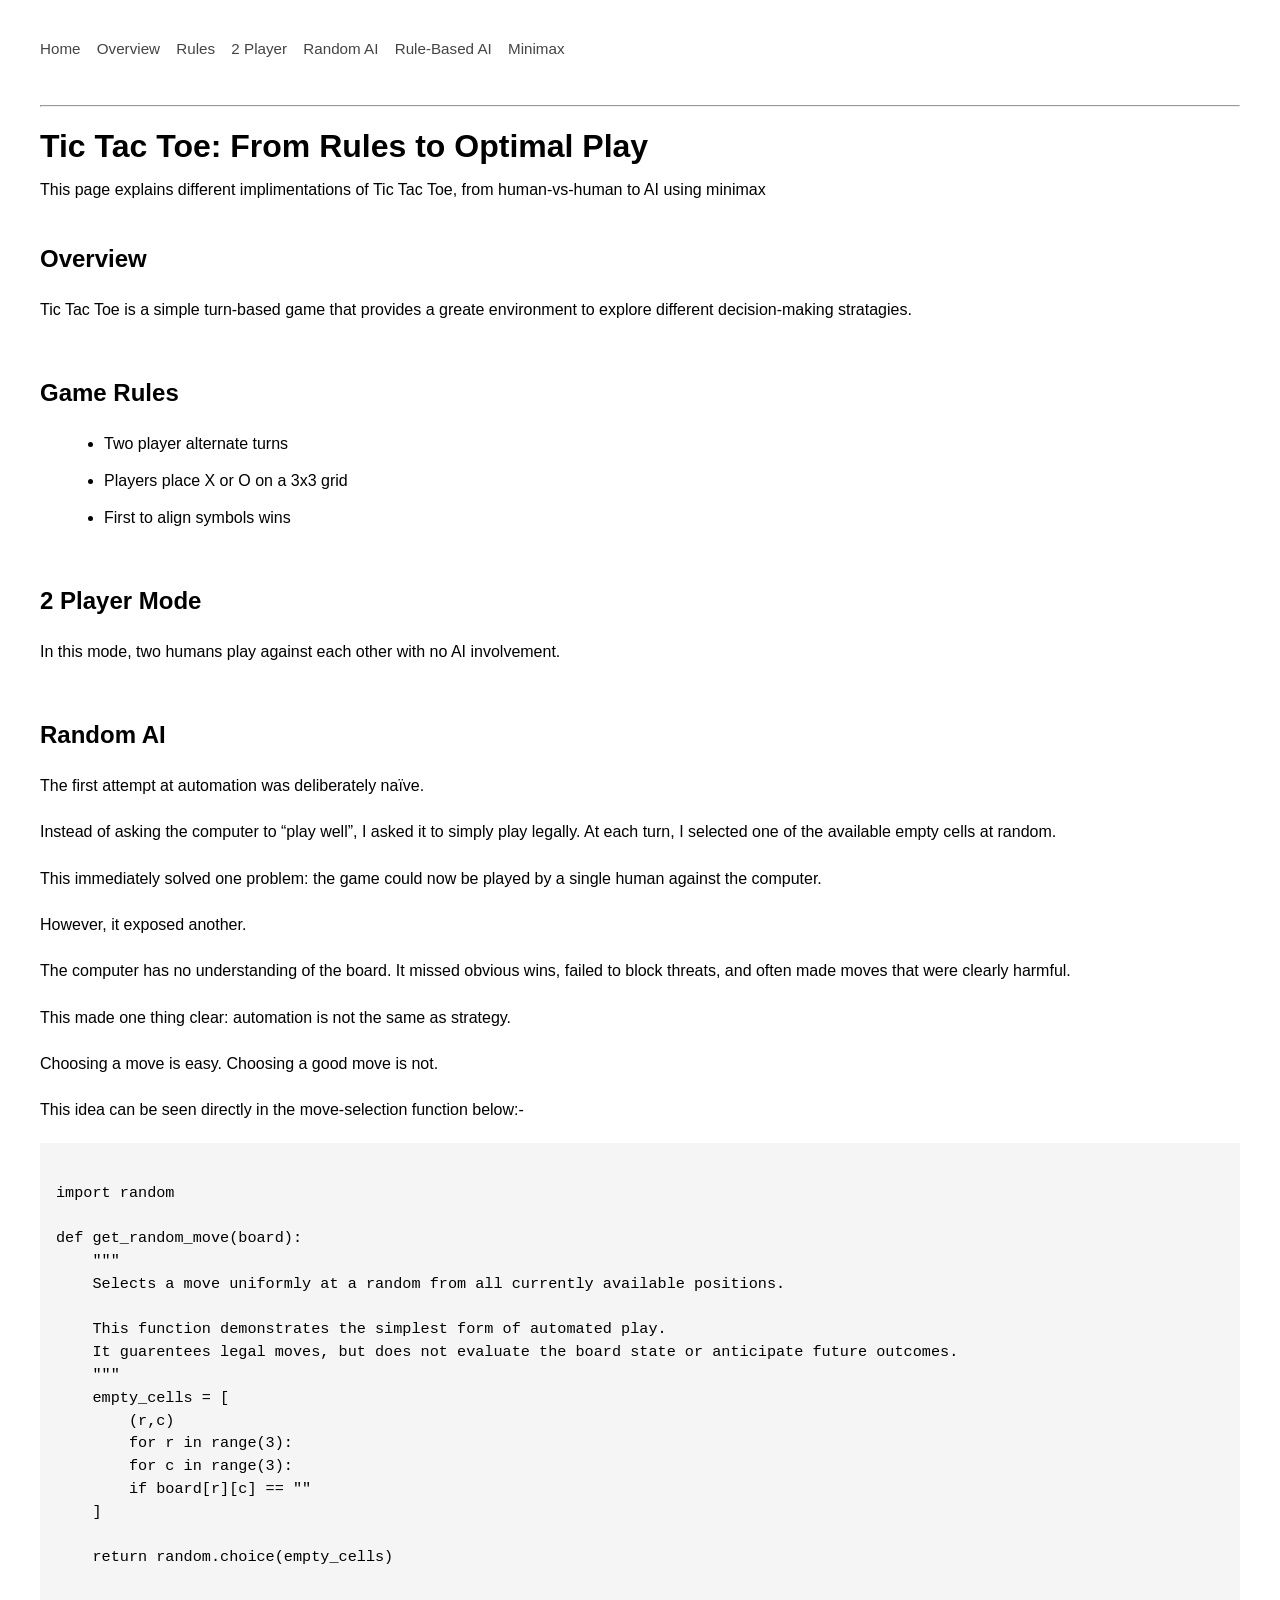
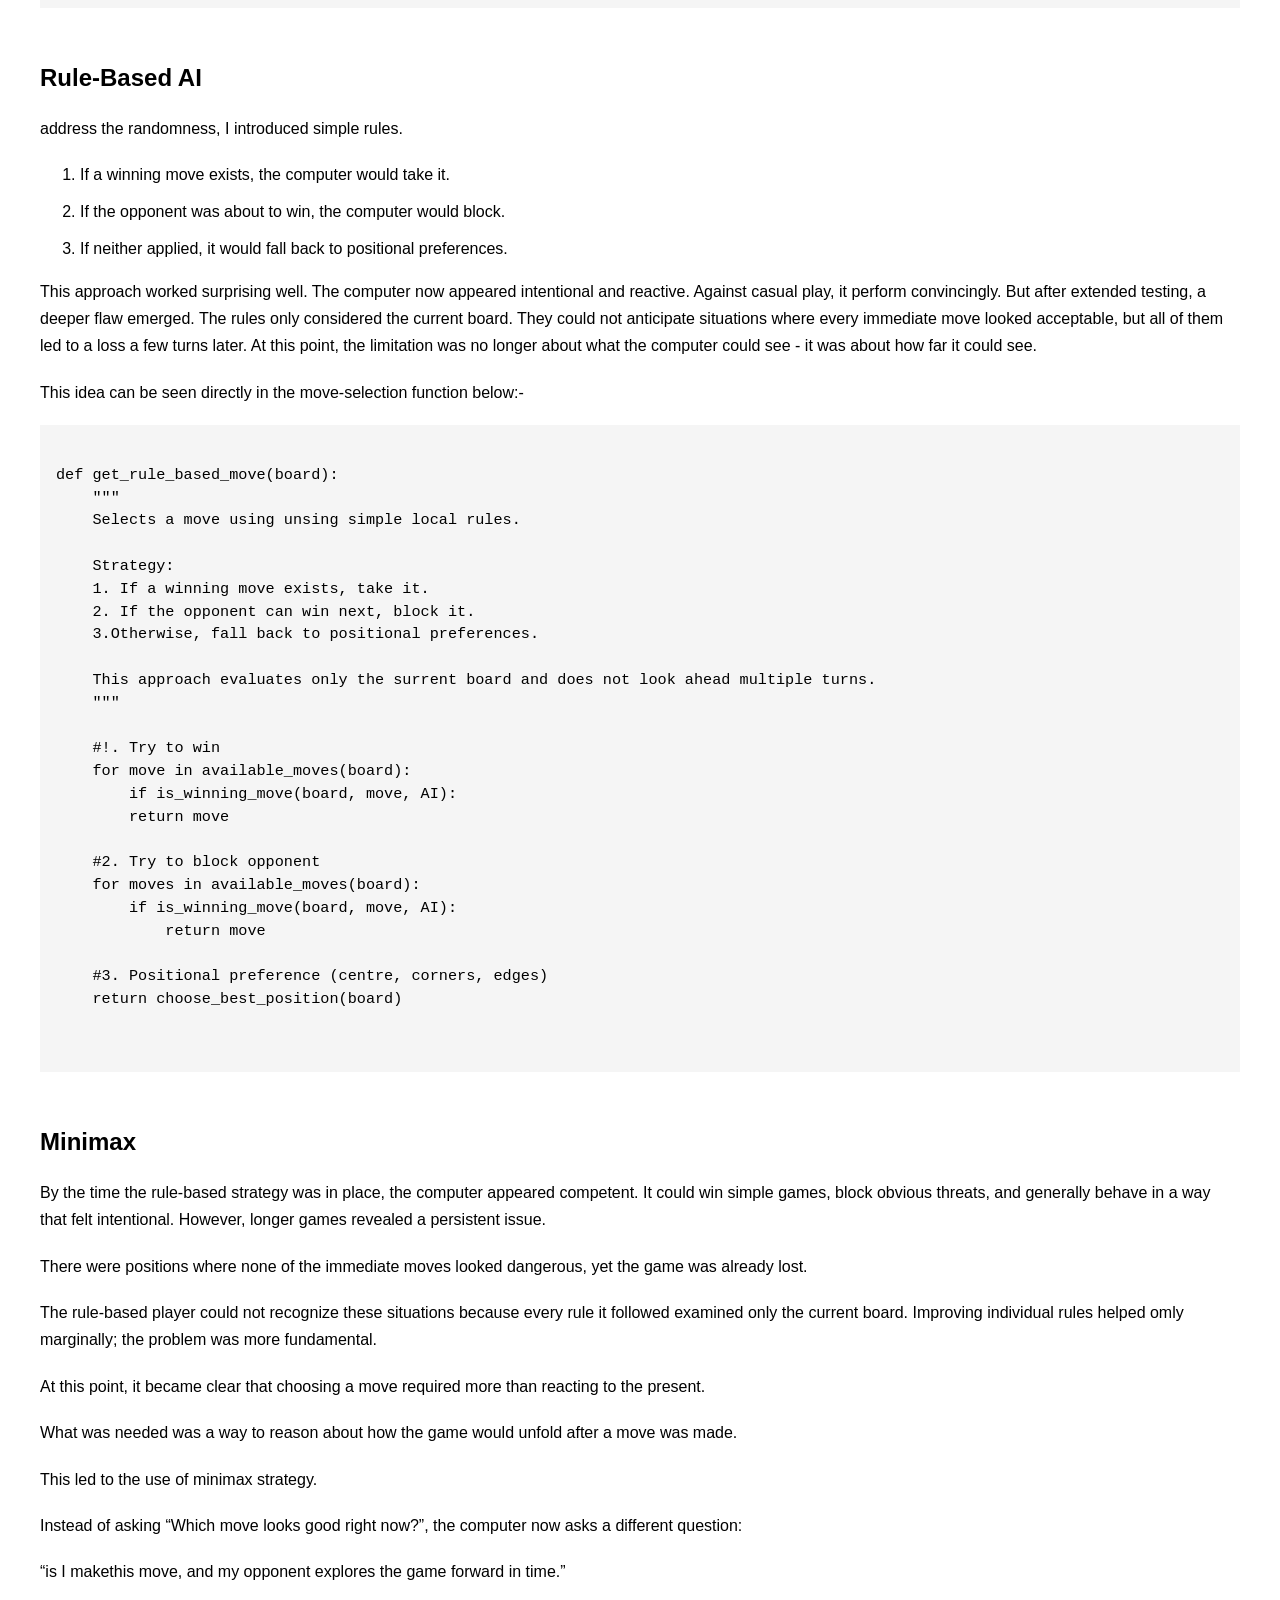
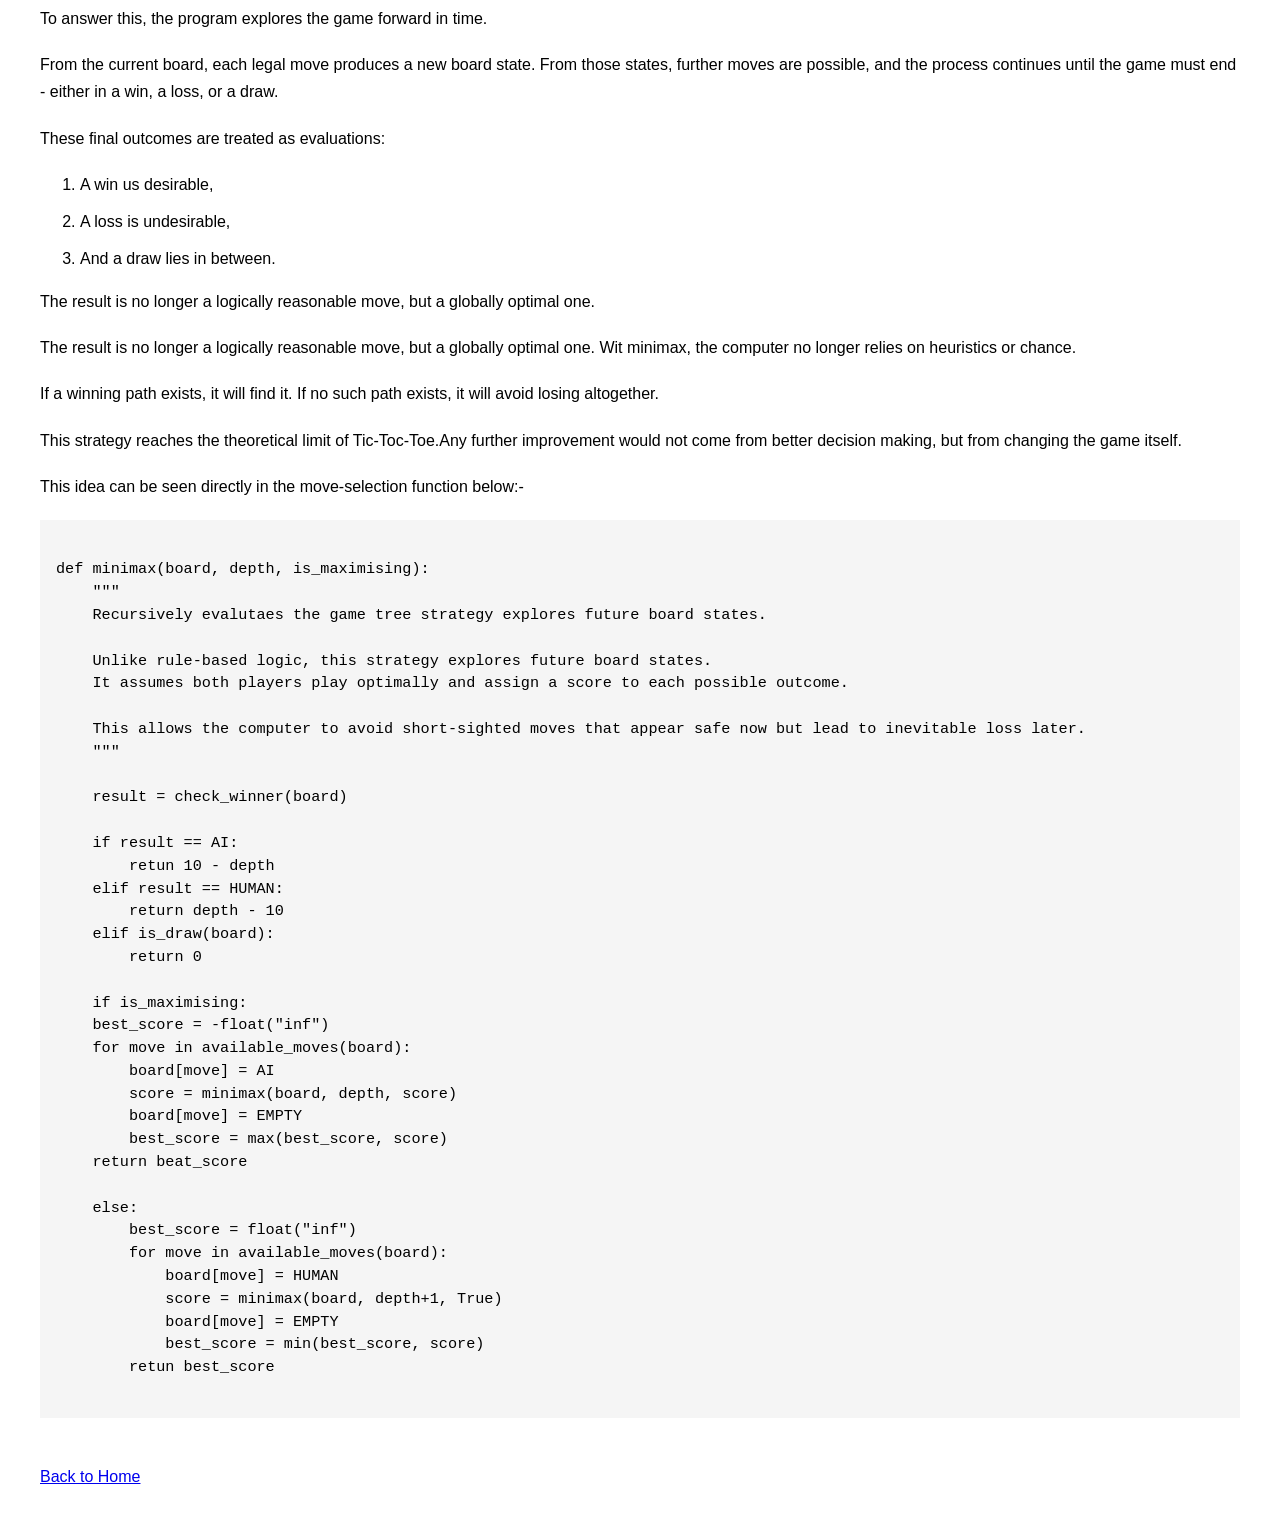
==== TicTacToe.html @ e4d25b26 "TicTacToe.html" ====
<!DOCTYPE html>
<html>
    
    <head>
        <title>Tic Tac Toe </title>
        <link rel="stylesheet" href="../style.css">
    </head>
    <body>
        <nav>
            <a href="../index.html">Home</a>
            <a href="#overview">Overview</a>
            <a href="#rules">Rules</a>
            <a href="#twoplayer">2 Player</a>
            <a href="#random">Random AI</a>
            <a href="#rulebased">Rule-Based AI</a>
            <a href="#minimax">Minimax</a>
        </nav>

        <hr>
        <header>
            <h1>Tic Tac Toe: From Rules to Optimal Play</h1>
        </header>
        

        <p>
            This page explains different implimentations of Tic Tac Toe, from human-vs-human to AI using minimax
        </p>

        <main>
            <section id="overview">
                <h2>Overview</h2>
                <p>
                    Tic Tac Toe is a simple turn-based game that provides a greate environment to explore different decision-making stratagies.
                </p>
            </section>
    
            <section id="rules">
                <h2>Game Rules</h2>
                <ul>
                    <li>Two player alternate turns</li>
                    <li>Players place X or O on a 3x3 grid</li>
                    <li>First to align symbols wins</li>
                </ul>
            </section>
    
            <section id="twoplayer">
                <h2>2 Player Mode</h2>
                <p>
                    In this mode, two humans play against each other with no AI involvement.
                </p>
            </section>
    
            <section id="random">
                <h2>Random AI</h2>
                <p>The first attempt at automation was deliberately naïve.</p>
                <p>Instead of asking the computer to “play well”, I asked it to simply play legally. At each turn, I selected one of the available empty cells at random.</p>
                <p>This immediately solved one problem:  the game could now be played by a single human against the computer.</p>
                <p>However, it exposed another.</p>
                <p>The computer has no understanding of the board. It missed obvious wins, failed to block threats, and often made moves that were clearly harmful.</p>
                <p>This made one thing clear: automation is not the same as strategy.</p>
                <p>Choosing a move is easy. Choosing a good move is not.</p>   
                <p>This idea can be seen directly in the move-selection function below:-</p>             
                <pre><code>
import random

def get_random_move(board):
    """
    Selects a move uniformly at a random from all currently available positions.

    This function demonstrates the simplest form of automated play.
    It guarentees legal moves, but does not evaluate the board state or anticipate future outcomes.
    """
    empty_cells = [
        (r,c)
        for r in range(3):
        for c in range(3):
        if board[r][c] == ""
    ]

    return random.choice(empty_cells)
                </code></pre>
            </section>
    
            <section id="rulebased">
                <h2>Rule-Based AI</h2>
                <p> address the randomness, I introduced simple rules. </p>
                <ol>
                <li>If a winning move exists, the computer would take it.</li>
                <li>If the opponent was about to win, the computer would block. </li>
                <li>If neither applied, it would fall back to positional preferences.</li>
                </ol>
                <p>
                    This approach worked surprising well. The computer now appeared intentional and reactive. Against casual play, it perform convincingly.
                    But after extended testing, a deeper flaw emerged.
                    The rules only considered the current board.
                    They could not anticipate situations where every immediate move looked acceptable, but all of them led to a loss a few turns later.
                    At this point, the limitation was no longer about what the computer could see - it was about how far it could see.
                </p>
                <p>This idea can be seen directly in the move-selection function below:-</p>
                <pre><code>
def get_rule_based_move(board):
    """
    Selects a move using unsing simple local rules.

    Strategy:
    1. If a winning move exists, take it.
    2. If the opponent can win next, block it.
    3.Otherwise, fall back to positional preferences.

    This approach evaluates only the surrent board and does not look ahead multiple turns.
    """

    #!. Try to win
    for move in available_moves(board):
        if is_winning_move(board, move, AI):
        return move
    
    #2. Try to block opponent
    for moves in available_moves(board):
        if is_winning_move(board, move, AI):
            return move
    
    #3. Positional preference (centre, corners, edges)
    return choose_best_position(board)

                </code></pre>
            </section>
    
            <section id="minimax">
                <h2>Minimax</h2>
                <p>By the time the rule-based strategy was in place, the computer appeared competent. It could win simple games, block obvious threats, and generally behave in a way that felt intentional. However, longer games revealed a persistent issue.</p>
                <p>There were positions where none of the immediate moves looked dangerous, yet the game was already lost.</p>
                <p>The rule-based player could not recognize these situations because every rule it followed examined only the current board. Improving individual rules helped omly marginally; the problem was more fundamental.</p>
                <p>At this point, it became clear that choosing a move required more than reacting to the present.</p>
                <p>What was needed was a way to reason about how the game would unfold  after a move was made.</p>
                <p>This led to the use of minimax strategy.</p>
                <p>Instead of asking “Which move looks good right now?”, the computer now asks a different question:</p>
                <p>     “is I makethis move, and my opponent explores the game forward in time.”</p>
                <p>To answer this, the program explores the game forward in time.</p>
                <p>From the current board, each legal move produces a new board state. From those states, further moves are possible, and the process continues until the game must end - either in a win, a loss, or a draw.</p>
                <p>These final outcomes are treated as evaluations:</p>
                <ol>
                    <li>A win us desirable,</li>
                    <li>A loss is undesirable,</li>
                    <li>And a draw lies in between.</li>
                </ol>
                <p>The result is no longer a logically reasonable move, but a globally optimal one.</p>
                <p>The result is no longer a logically reasonable move, but a globally optimal one.
                    Wit minimax, the computer no longer relies on heuristics or chance.</p>
                <p>If a winning path exists, it will find it. If no such path exists, it will avoid losing altogether.</p>
                <p>This strategy reaches the theoretical limit of Tic-Toc-Toe.Any further improvement would not come from better decision making, but from changing the game itself.</p>
                <p>This idea can be seen directly in the move-selection function below:-</p>
                <pre><code>
def minimax(board, depth, is_maximising):
    """
    Recursively evalutaes the game tree strategy explores future board states.

    Unlike rule-based logic, this strategy explores future board states.
    It assumes both players play optimally and assign a score to each possible outcome.

    This allows the computer to avoid short-sighted moves that appear safe now but lead to inevitable loss later.
    """

    result = check_winner(board)

    if result == AI:
        retun 10 - depth
    elif result == HUMAN:
        return depth - 10
    elif is_draw(board):
        return 0

    if is_maximising:
    best_score = -float("inf")
    for move in available_moves(board):
        board[move] = AI
        score = minimax(board, depth, score)
        board[move] = EMPTY
        best_score = max(best_score, score)
    return beat_score

    else:
        best_score = float("inf")
        for move in available_moves(board):
            board[move] = HUMAN
            score = minimax(board, depth+1, True)
            board[move] = EMPTY
            best_score = min(best_score, score)
        retun best_score
                </code></pre>



                </p>
            </section>
        </main>

        <footer>
            <a href="../index.html">Back to Home</a>
        </footer>
    </body>
</html>
---- style.css ----
body{
    font-family: Arial, sana-serif;
    margin: 40px;
}

main{
    max-width: 800;
    margin: auto;
    line-height: 1.7;
}

h1{
    font-size: 2rem;
    margin-bottom: 1rem;
}

h2{
    font-size: 1.5;
    margin-top: 3rem;
    margin-bottom: 1rem;
}

h3{
    font-size: 1.2;
    margin-top: 2rem;
}

p {
    margin-bottom: 1.2rem;
}

ul{
    margin-left: 1.5rem;
    margin-bottom: 1.2;
}

li {
    margin-bottom: 0.6rem;
}

pre{
    background: #f6f8fa;
    padding: 1rem 1.2rem;
    border-radius: 6ox;
    font-size: 0.95rem;
    line-height: 1.5;
    overflow-x: auto;
}

code{
    font-family: Consolas, Monaco, monospace;
}

nav{
    margin-bottom: 3rem;
    font-size: .95rem;
}

nav a{
    text-decoration: none;
    color: #444;
    margin-right: 12px;
}

nav a:hover{
    text-decoration: underline;
}

section{
    margin-bottom: 50px;
}

h2{
    margin-top: 40px;
}
pre {
    background: #f5f5f5;
    padding: 1rem;
    overflow-x: auto;
}

em{
    font-style: italic;
    color: #555;
}
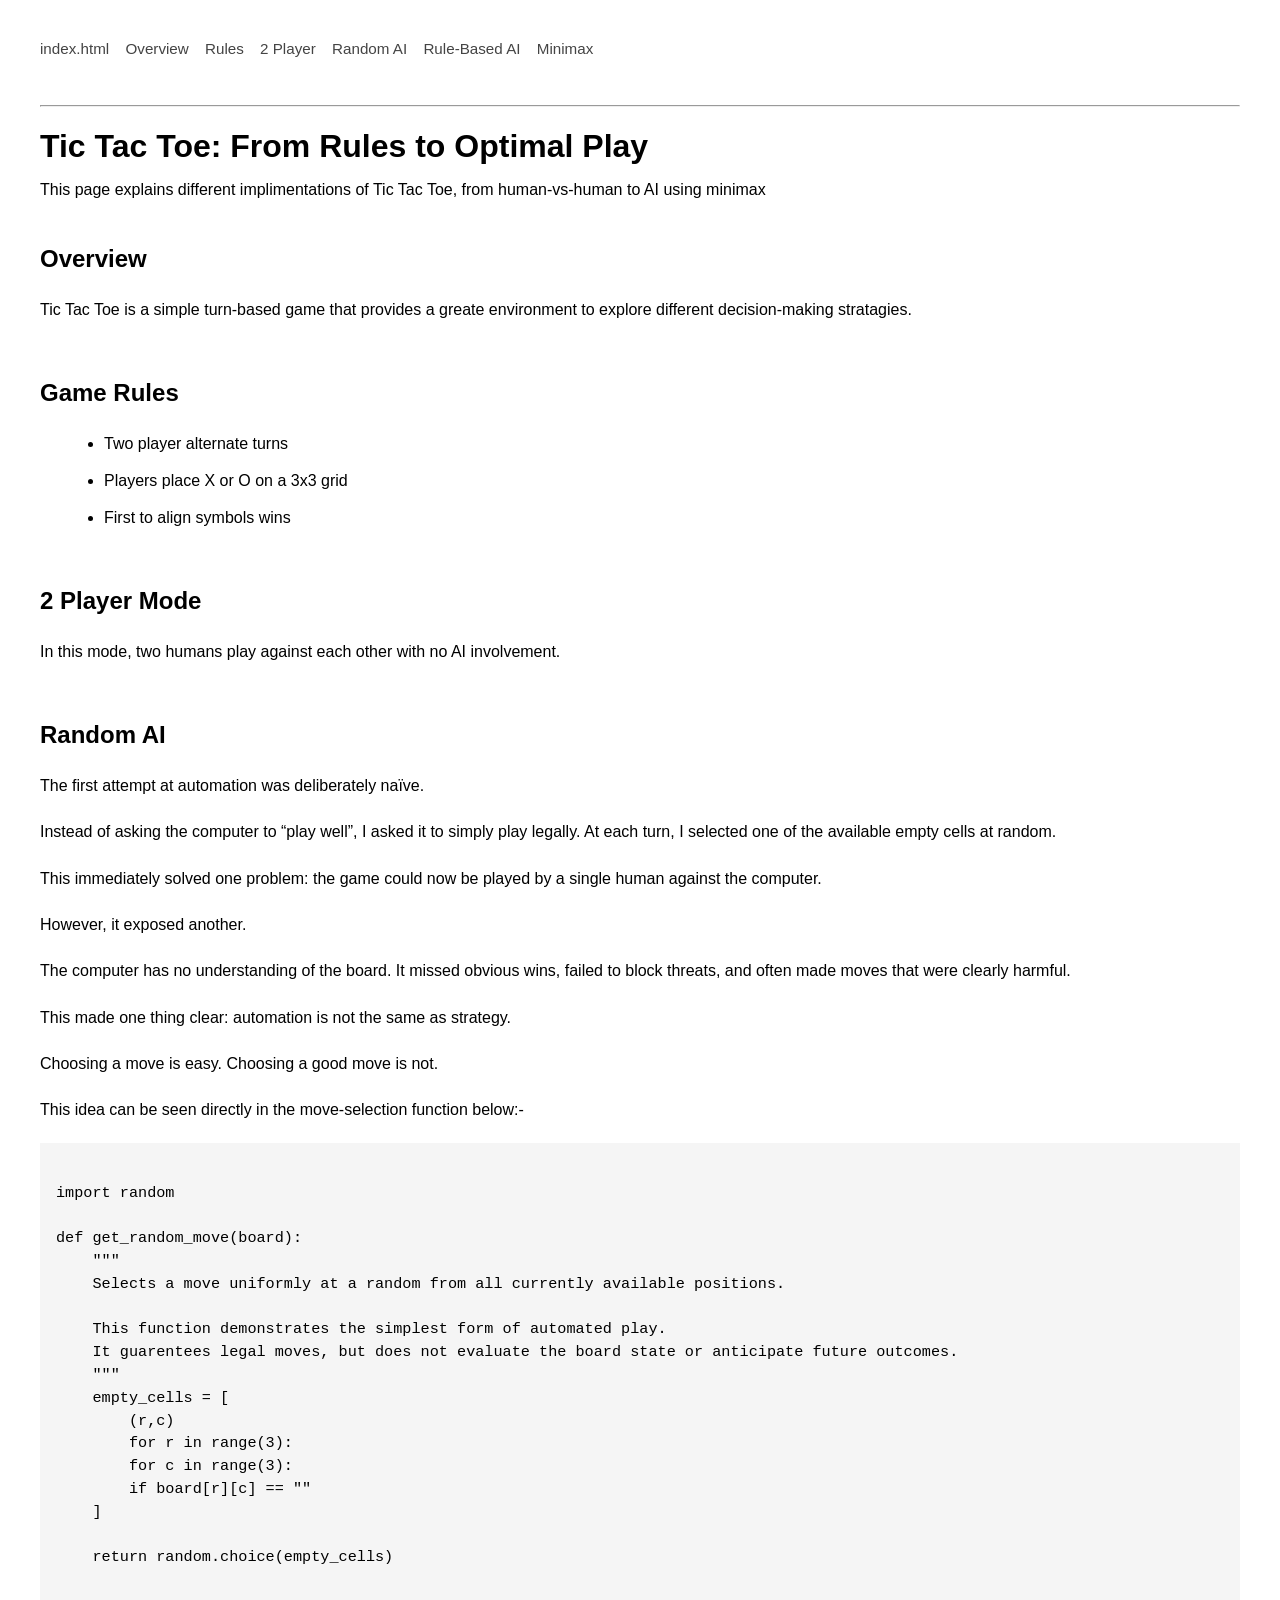
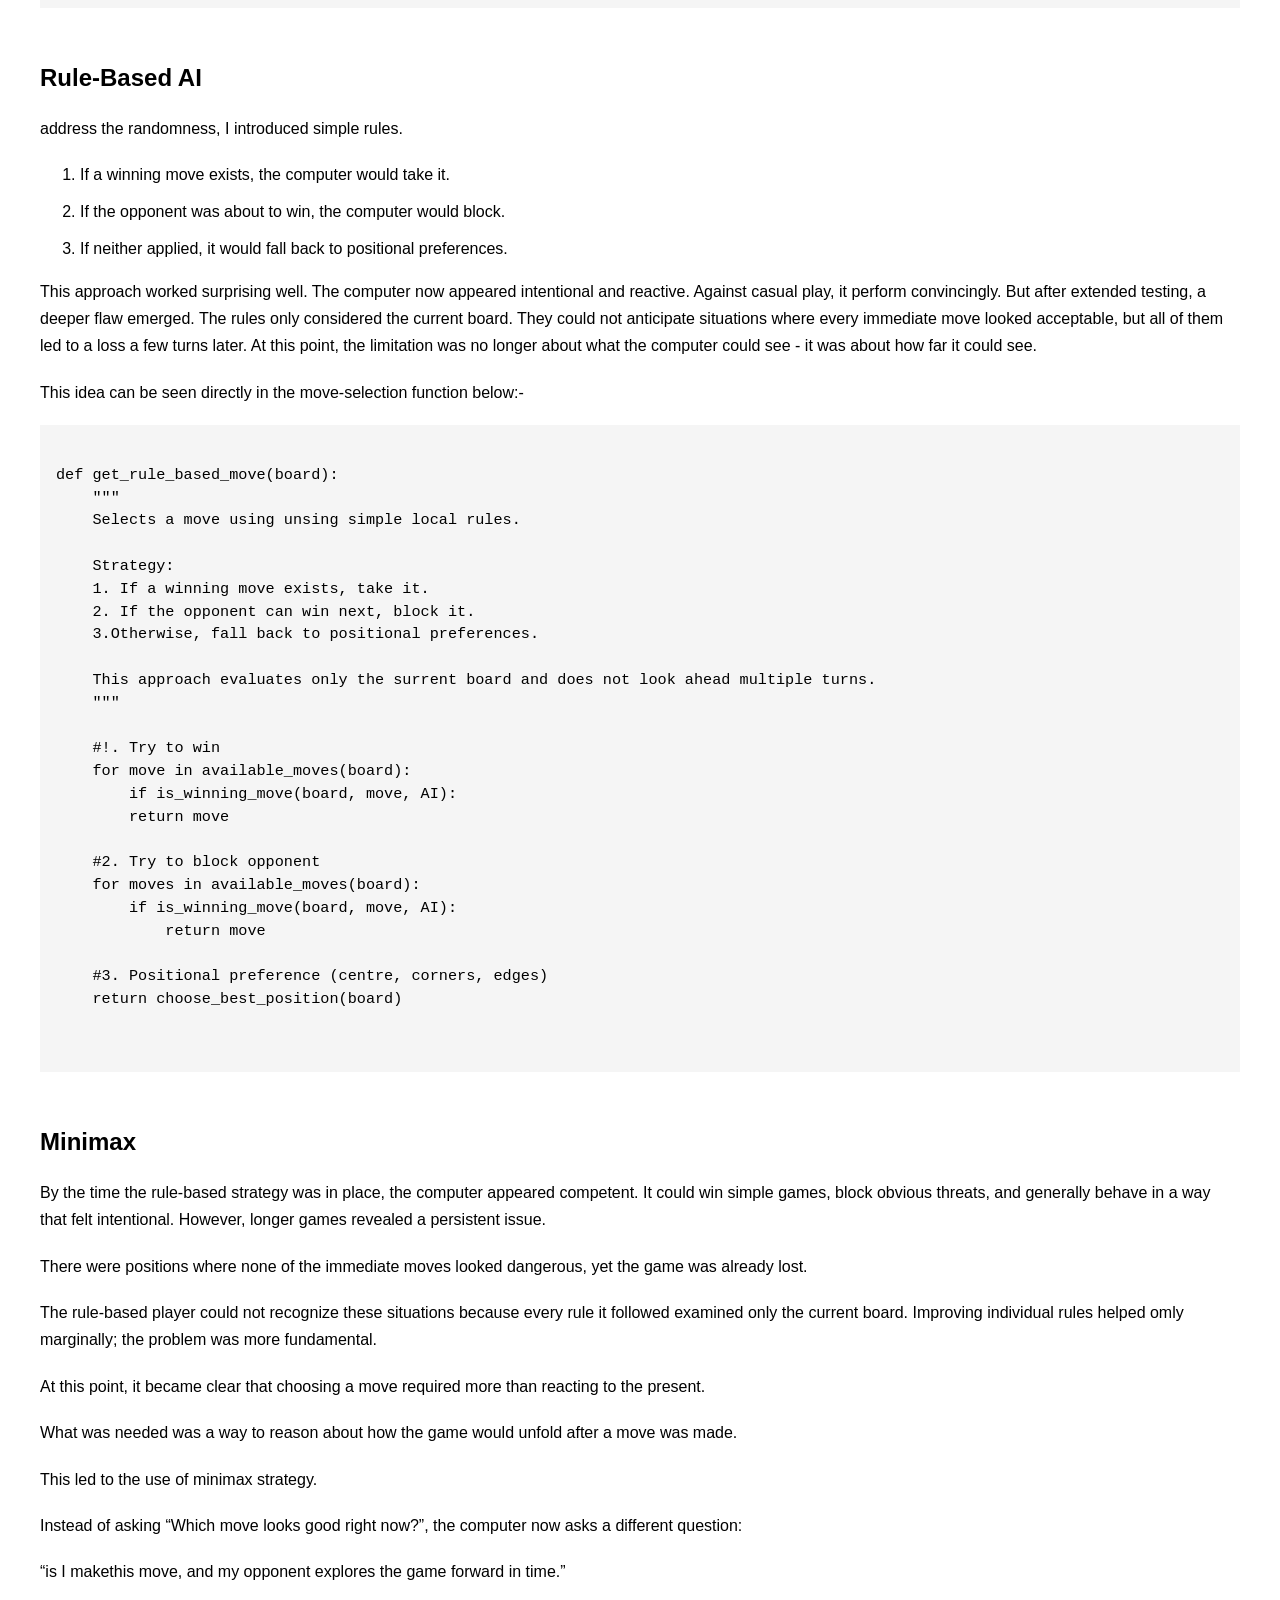
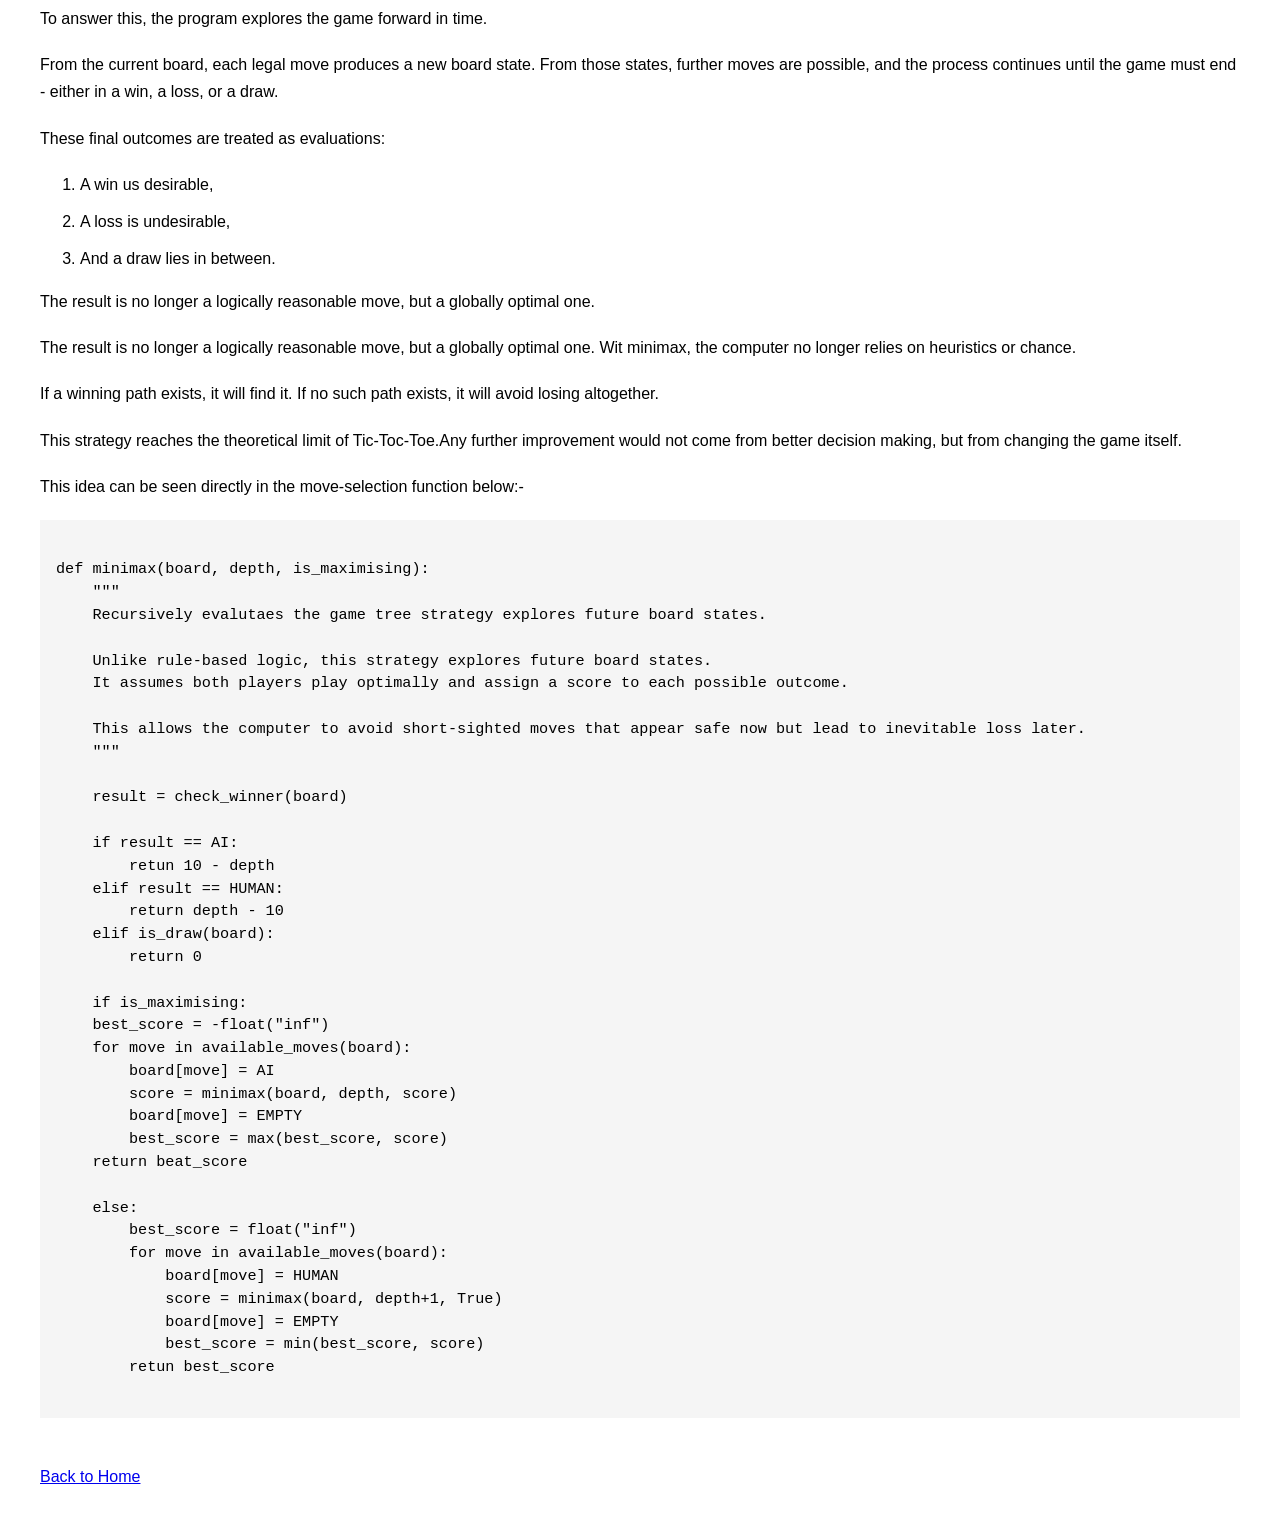
==== commit c549268c: "TicTacToe.html" ====
--- a/TicTacToe.html
+++ b/TicTacToe.html
@@ -7,7 +7,7 @@
     </head>
     <body>
         <nav>
-            <a href="../index.html">Home</a>
+            <a href="../index.html">index.html</a>
             <a href="#overview">Overview</a>
             <a href="#rules">Rules</a>
             <a href="#twoplayer">2 Player</a>
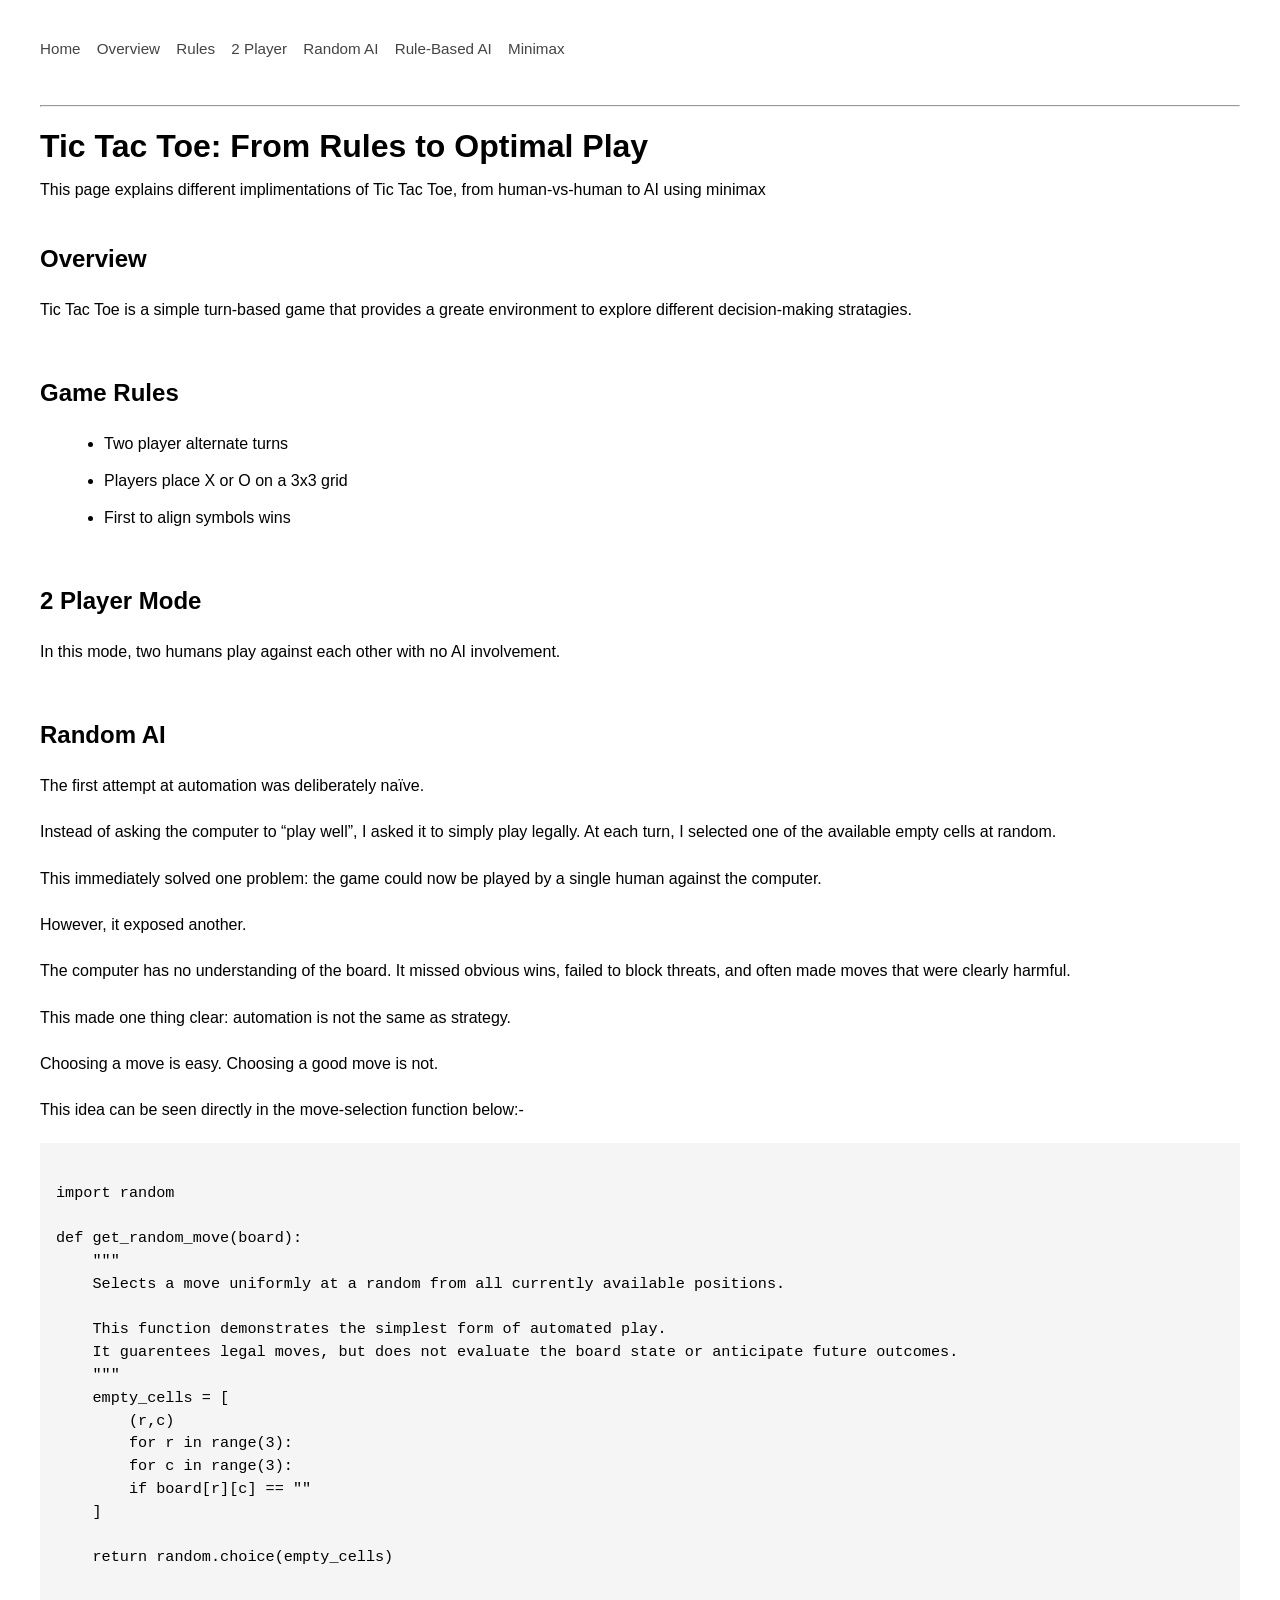
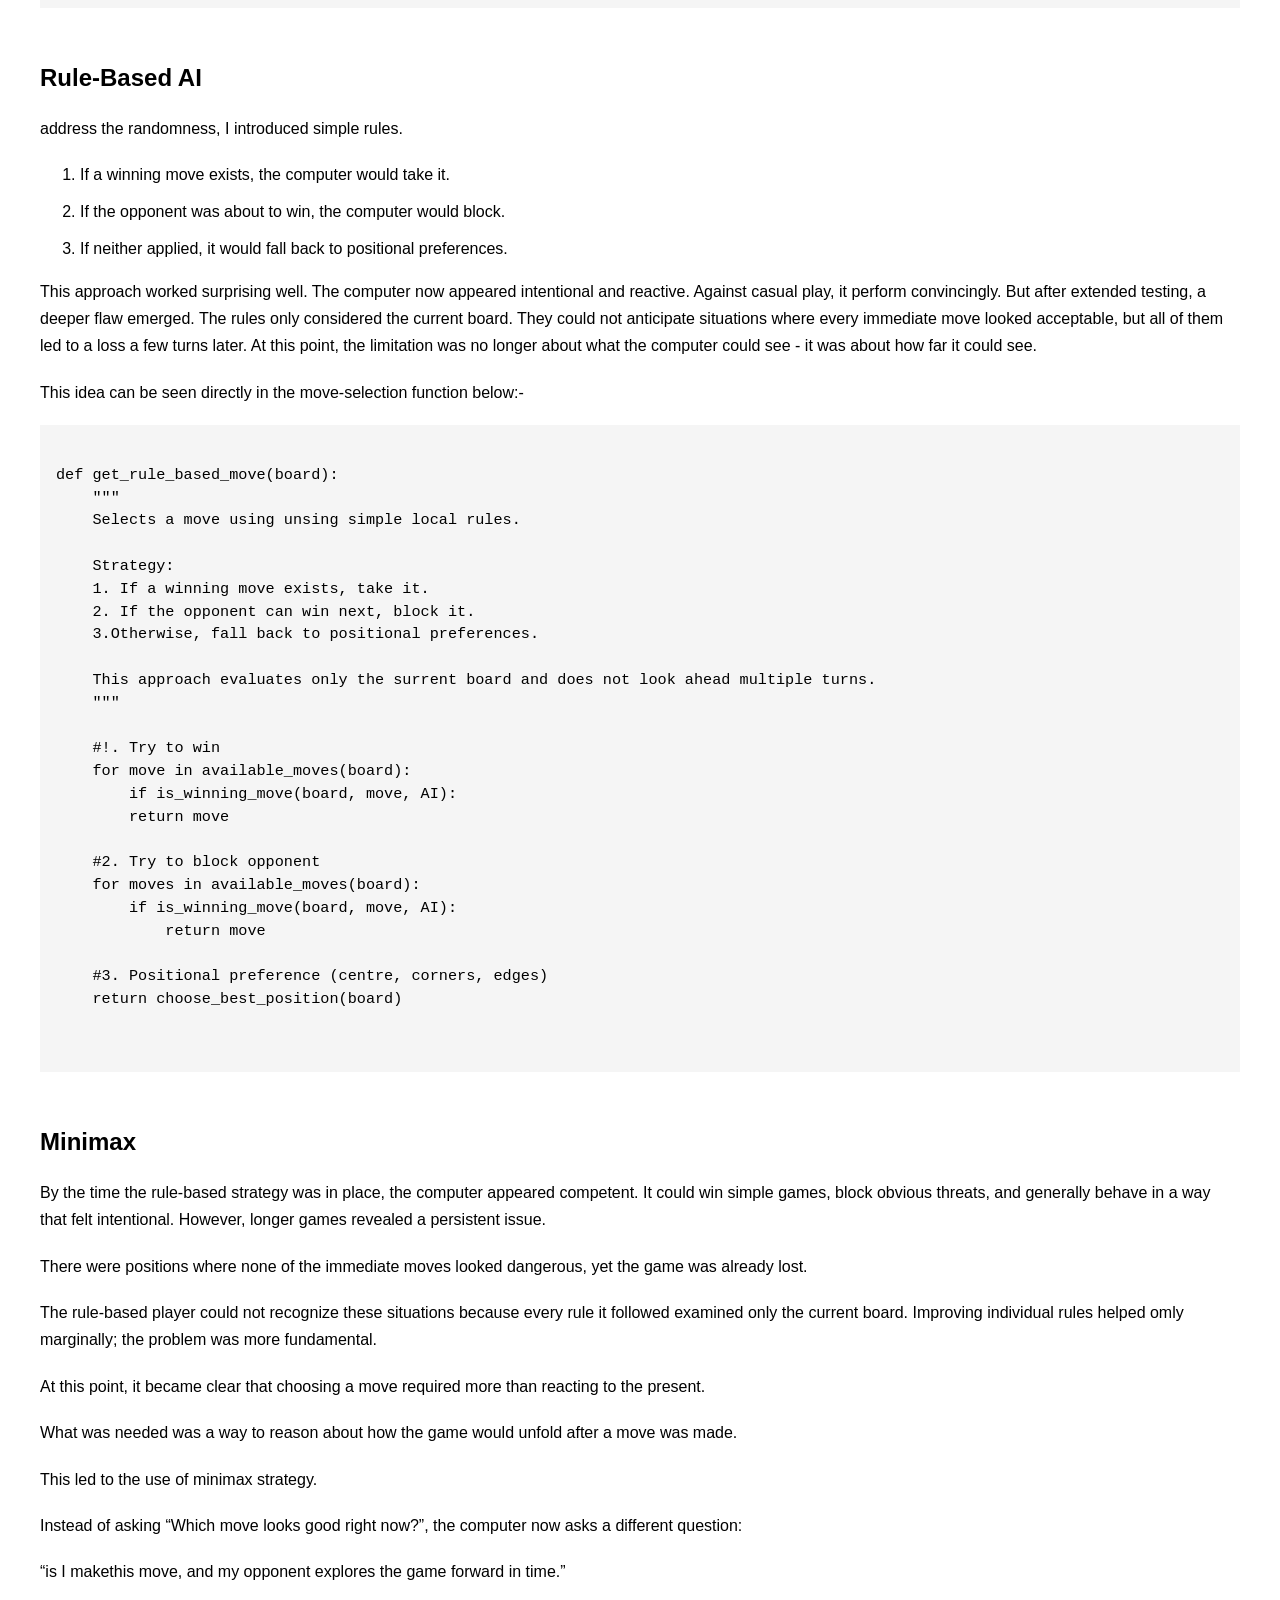
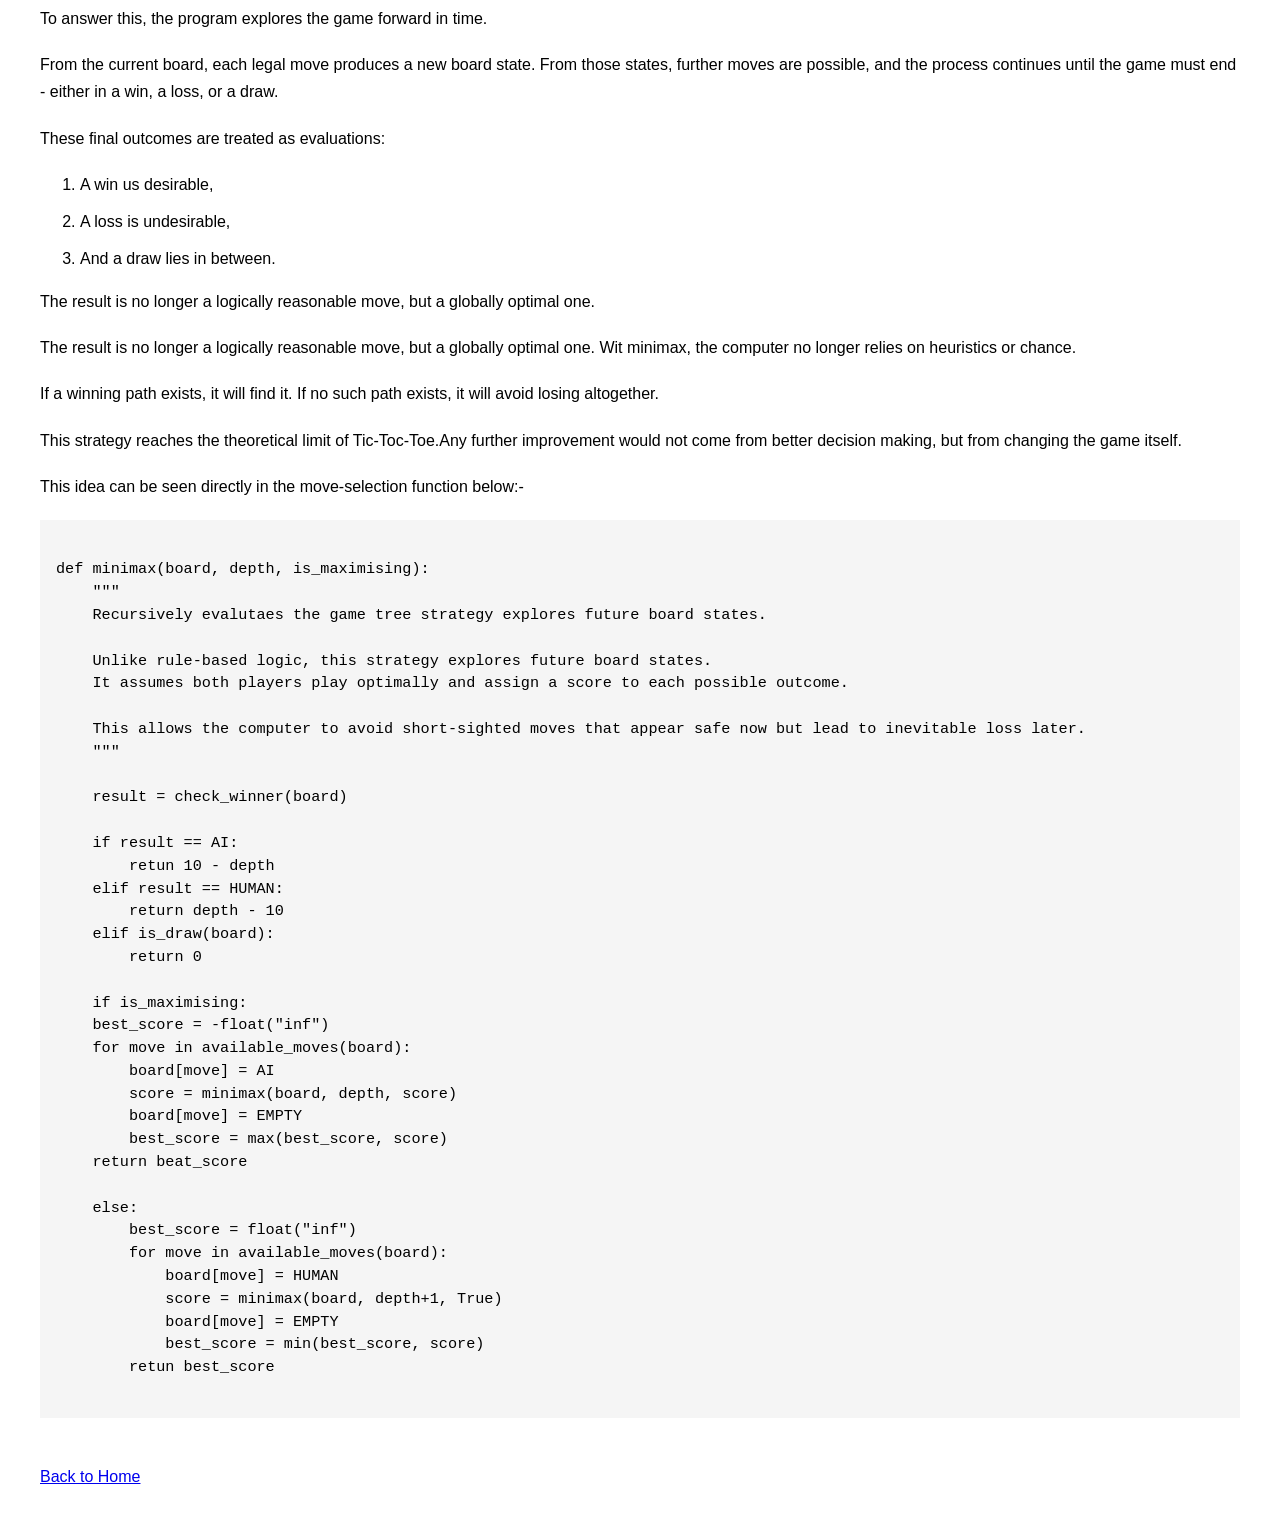
==== commit 0b1defc6: "TicTacToe.html" ====
--- a/TicTacToe.html
+++ b/TicTacToe.html
@@ -7,7 +7,7 @@
     </head>
     <body>
         <nav>
-            <a href="../index.html">index.html</a>
+            <a href="index.html">Home</a>
             <a href="#overview">Overview</a>
             <a href="#rules">Rules</a>
             <a href="#twoplayer">2 Player</a>
